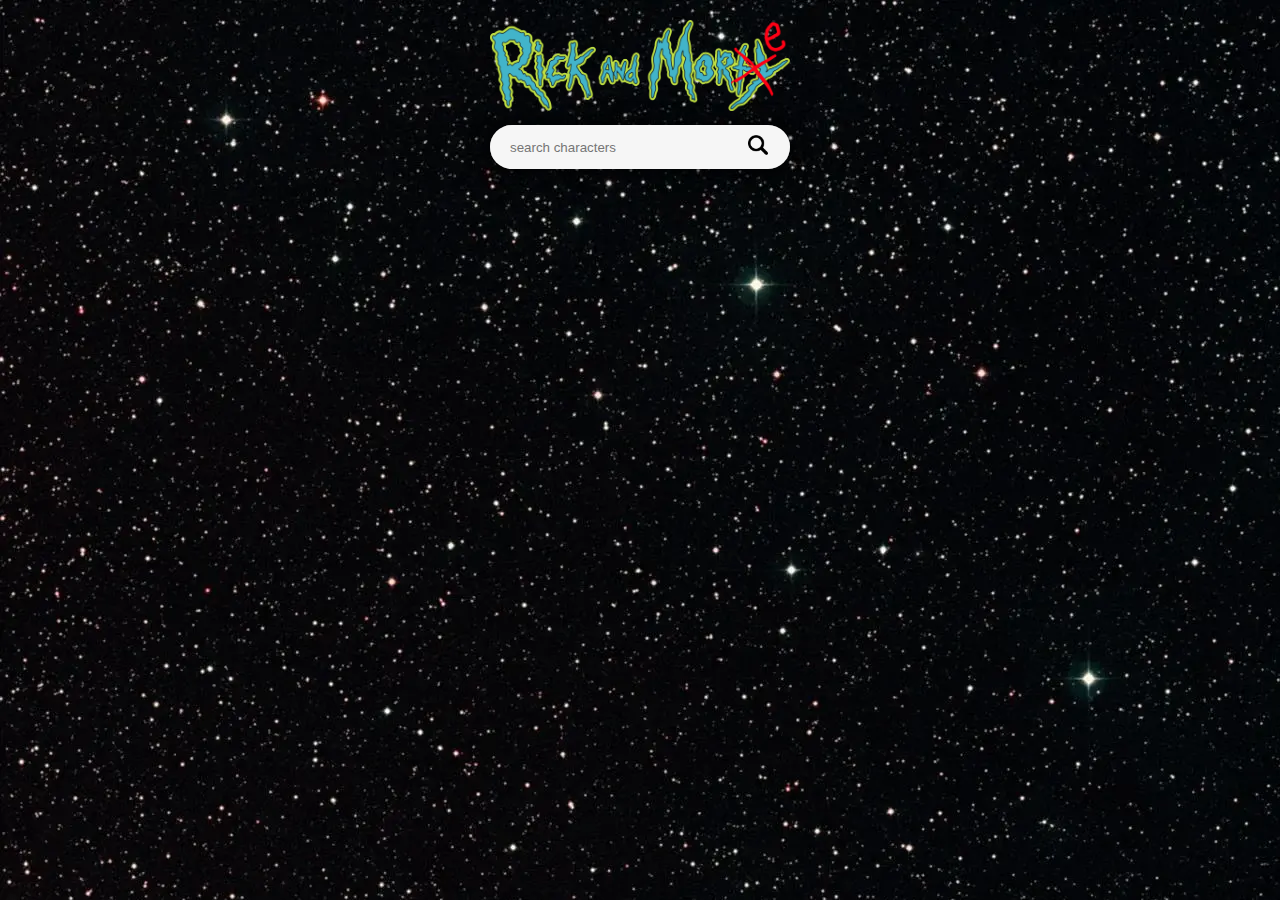
==== index.html @ 3b96a66a "updated folder structure" ====
<!DOCTYPE html>
<html lang="en">
  <head>
    <meta charset="utf-8" />
    <meta
      name="viewport"
      content="width=device-width, initial-scale=1, shrink-to-fit=no"
    />
    <title>Rick and Morty Character Log</title>
    <link rel="stylesheet" href="./styles.css" />
  </head>
  <body>
    <div class="container">
      <img
        class="logo"
        src="./assets/Rick_and_Morty.svg.png"
        alt="logo rick and morty"
      />
      <header>
        <div class="search-bar-container" data-js="search-bar-container">
          <form action="" class="search-bar" data-js="search-bar">
            <input
              name="query"
              class="search-bar__input"
              type="text"
              placeholder="search characters"
              aria-label="character name"
            />
            <button
              class="search-bar__button"
              aria-label="search for character"
            >
              <img
                class="search-bar__icon"
                src="assets/magnifying-glass.png"
                alt=""
              />
            </button>
          </form>
        </div>
      </header>
      <main>
        <ul class="card-container" data-js="card-container"></ul>
      </main>
      <div class="nav-container">
        <nav class="navigation" data-js="navigation"></nav>
      </div>
    </div>
  </body>
  <script type="module" src="./index.js"></script>
</html>
---- styles.css ----
@import "components/card/card.css";
@import "components/search-bar/search-bar.css";
@import "components/nav-button/nav-button.css";
@import "components/nav-pagination/nav-pagination.css";

* {
  box-sizing: border-box;
  margin: 0;
  padding: 0;
}

:root {
  --color-primary: #203745;
  --color-secondary: #f6f6f6;
  --font-family: system-ui;
  --border-radius-standard: 10px;
}

body {
  font-family: var(--font-family);
  color: var(--color-primary);
  padding: 20px 0;
  display: flex;
  gap: 200px;
  /* background-color: black; */
  background-image: url(./assets/starfield_bg.jpg);
}

.container {
  margin: 0 auto;
  position: relative;
}

header {
  position: sticky;
  top: 10px;
  border-radius: 50px;
  background-color: white;
  width: 100%;
}

main {
  display: flex;
  flex-direction: column;
  gap: 10px;
}

.title {
  padding: 10px 0;
  justify-content: center;
}

.logo {
  width: 300px;
  align-items: center;
  margin-bottom: 10px;
}

.nav-container {
  position: fixed;
  bottom: 10px;
  height: 50px;
  display: flex;
  align-items: center;
  border-radius: var(--border-radius-standard);
}

.navigation {
  /* background-color: black; */
}
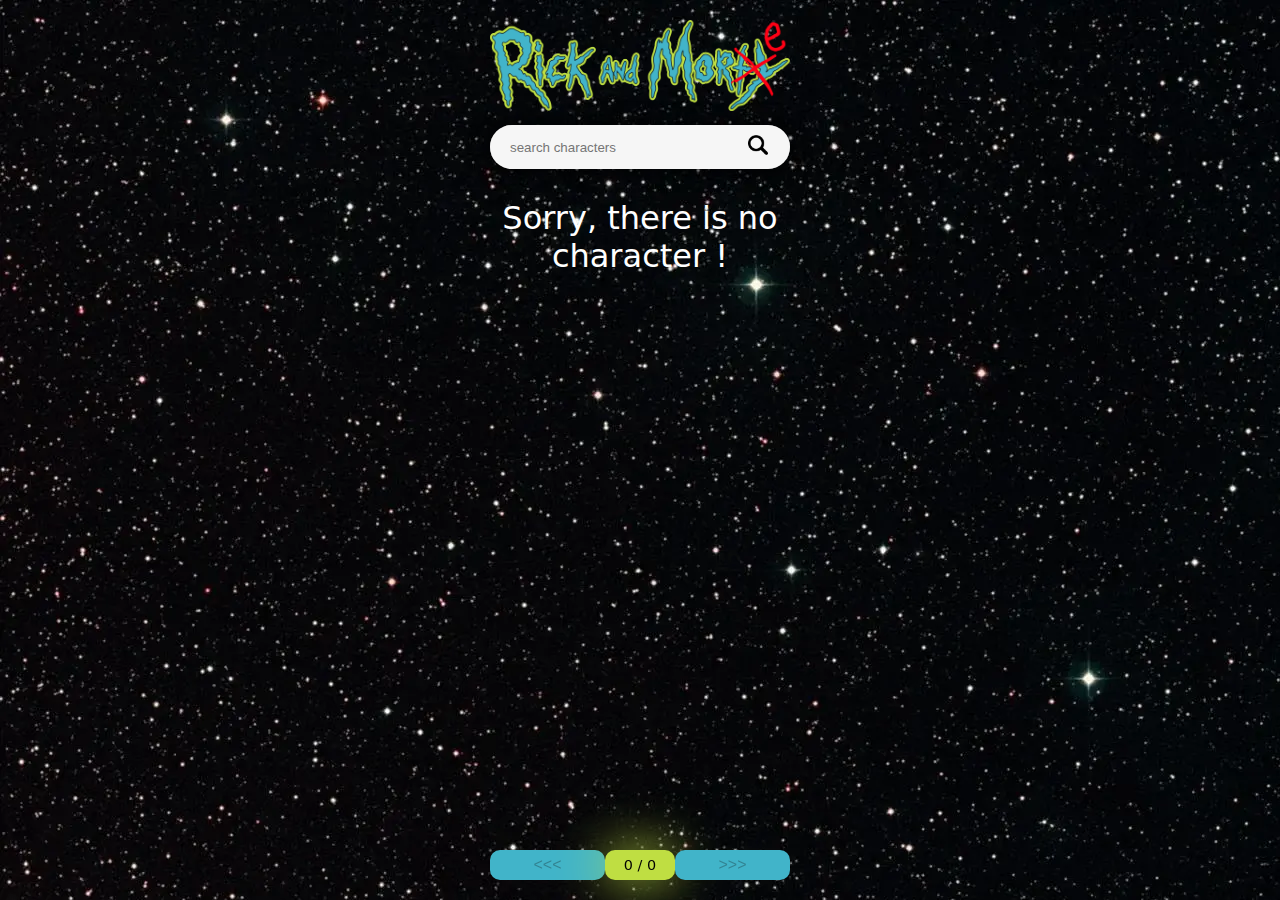
==== commit 5dab185d: "add logo eventListener" ====
--- a/index.html
+++ b/index.html
@@ -15,6 +15,7 @@
         class="logo"
         src="./assets/Rick_and_Morty.svg.png"
         alt="logo rick and morty"
+        data-js="logo"
       />
       <header>
         <div class="search-bar-container" data-js="search-bar-container">
--- a/styles.css
+++ b/styles.css
@@ -2,6 +2,7 @@
 @import "components/search-bar/search-bar.css";
 @import "components/nav-button/nav-button.css";
 @import "components/nav-pagination/nav-pagination.css";
+@import "components/error/error.css";
 
 * {
   box-sizing: border-box;
@@ -45,6 +46,10 @@
   gap: 10px;
 }
 
+.card-container {
+  max-width: 300px;
+}
+
 .title {
   padding: 10px 0;
   justify-content: center;
